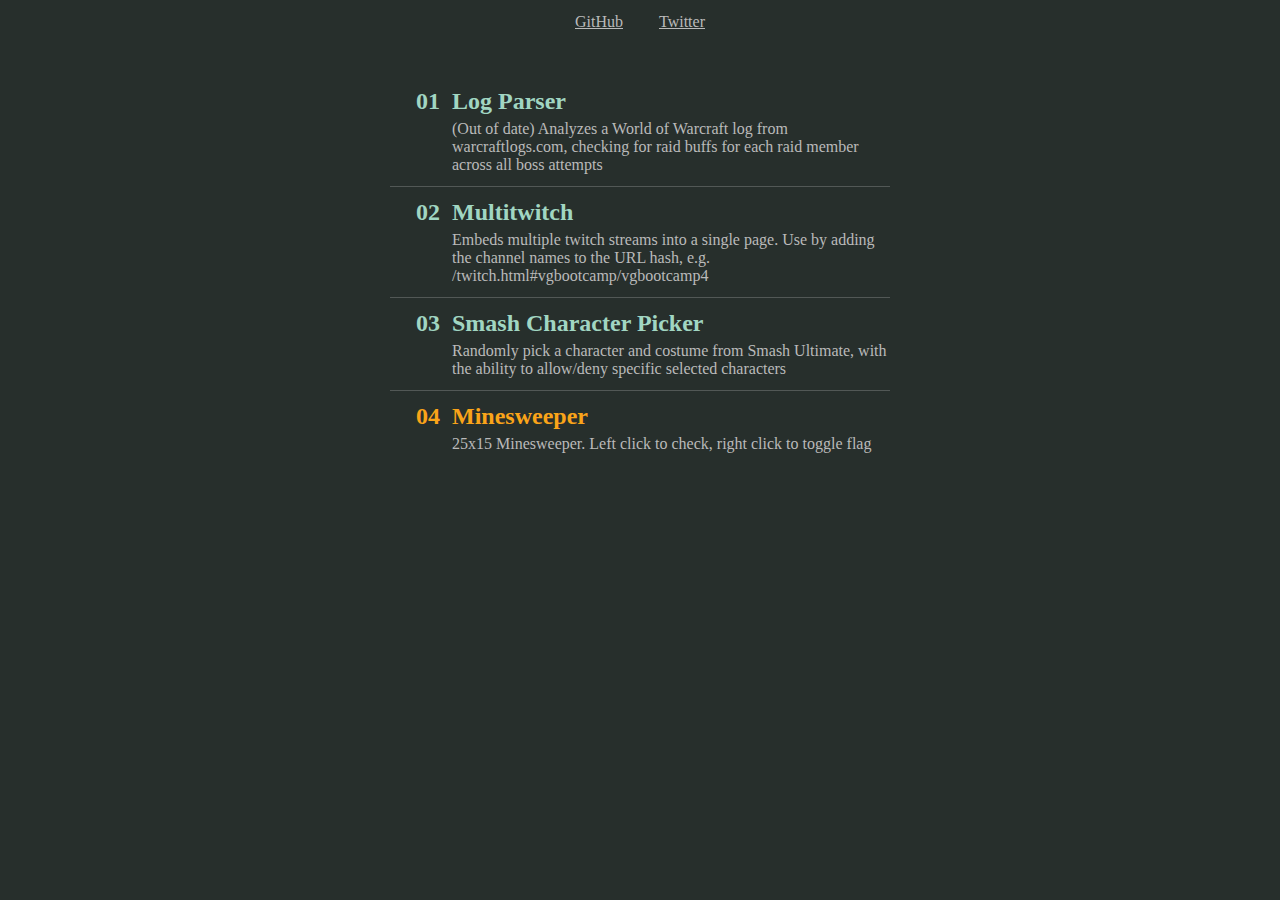
==== index.html @ 8f6c7c7e "Adding readme, and links to the github page and my twitter" ====
<!DOCTYPE html>
<html>
<head>
	<!-- Global site tag (gtag.js) - Google Analytics -->
	<script async src="https://www.googletagmanager.com/gtag/js?id=UA-115047347-1"></script>
	<script>
	  window.dataLayer = window.dataLayer || [];
	  function gtag(){dataLayer.push(arguments);}
	  gtag('js', new Date());

	  gtag('config', 'UA-115047347-1');
	</script>

	<meta charset="UTF-8">
	<link rel="stylesheet" type="text/css" href="Main/main.css"/>
</head>	
<body>
	<div class="navbar">
		<ul>
			<li><a href="https://github.com/Coywolf/Coywolf.github.io" target="_blank">GitHub</a></li>
			<li><a href="https://twitter.com/Coywolf333" target="_blank">Twitter</a></li>
		</ul>
	</div>
	<ul class="contents">
		<li class="tool">
			<div>
				<a href="logparser.html">Log Parser</a>
				<span>(Out of date) Analyzes a World of Warcraft log from warcraftlogs.com, checking for raid buffs for each raid member across all boss attempts</span>
			</div>
		</li>
		<li class="tool">
			<div>
				<a href="twitch.html">Multitwitch</a>
				<span>Embeds multiple twitch streams into a single page. Use by adding the channel names to the URL hash, e.g. /twitch.html#vgbootcamp/vgbootcamp4</span>
			</div>
		</li>
		<li class="tool">
			<div>
				<a href="smash_picker.html">Smash Character Picker</a>
				<span>Randomly pick a character and costume from Smash Ultimate, with the ability to allow/deny specific selected characters</span>
			</div>
		</li>
		<li class="game">
			<div>
				<a href="minesweeper.html">Minesweeper</a>
				<span>25x15 Minesweeper. Left click to check, right click to toggle flag</span>
			</div>
		</li>
	</ul>
</body>
</html>
---- Main/main.css ----
body {
  background-color: #272f2c;
  display: flex;
  flex-direction: column;
  justify-content: center;
}

ul.contents {
  counter-reset: index;  
  padding: 0;
  max-width: 500px;
  align-self: center;
  margin-top: 40px;
}

.contents li {
  counter-increment: index; 
  display: flex;
  align-items: center;
  padding: 12px 0;
  box-sizing: border-box;
  color: #BABABA;
}

.contents li::before {
  content: counters(index, ".", decimal-leading-zero);
  font-size: 1.5rem;
  text-align: right;
  font-weight: bold;
  min-width: 50px;
  padding-right: 12px;
  font-variant-numeric: tabular-nums;
  align-self: flex-start;
  color: aquamarine;
}

.contents li.tool::before, .contents li.tool a {
  color: #A1D6C2;
}

.contents li.game::before, .contents li.game a {
  color: #FAA419;
}

.contents li.other::before, .contents li.other a {
  color: #C9ADB8;
}

.contents li + li {
  border-top: 1px solid rgba(255,255,255,0.2);
}

.contents a, .contents a:visited, .contents a:hover, .contents a:active {
  color: inherit;
  text-decoration: none;
  font-size: 1.5rem;
  font-weight: bold;
}

.contents li span {
  display: block;
  margin-top: 5px;
}




.navbar ul { 
	margin: 0; 
	padding: 5px; 
	list-style-type: none; 
  text-align: center;   
} 
 
.navbar ul li {  
	display: inline; 
} 
 
.navbar ul li a, .navbar ul li a:visited, .navbar ul li a:hover, .navbar ul li a:active { 
	text-decoration: underline; 
	padding: .2em 1em; 
	color: #BABABA;
}
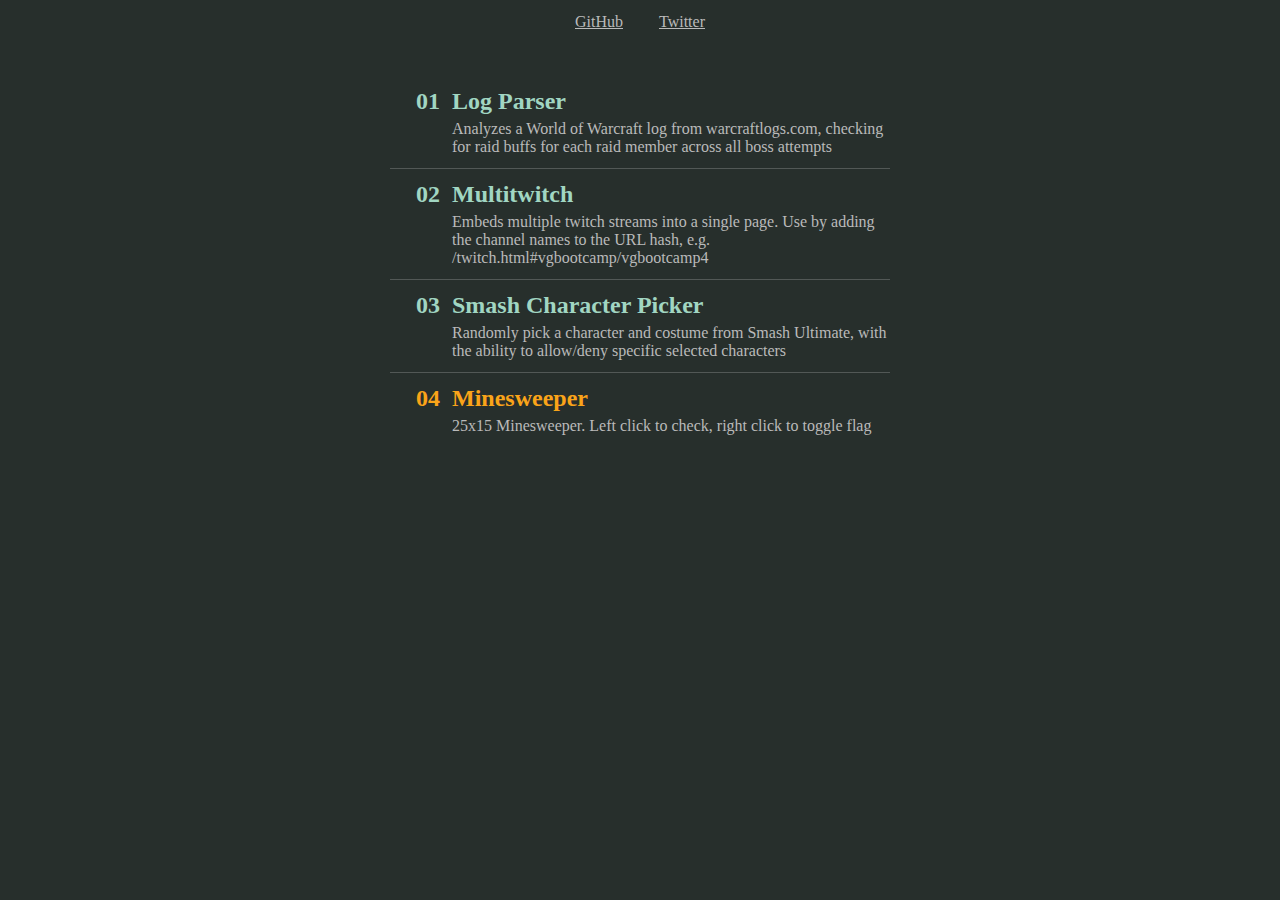
==== commit 40768a34: "Forgot to mark the index as no longer out of date" ====
--- a/index.html
+++ b/index.html
@@ -25,7 +25,7 @@
 		<li class="tool">
 			<div>
 				<a href="logparser.html">Log Parser</a>
-				<span>(Out of date) Analyzes a World of Warcraft log from warcraftlogs.com, checking for raid buffs for each raid member across all boss attempts</span>
+				<span>Analyzes a World of Warcraft log from warcraftlogs.com, checking for raid buffs for each raid member across all boss attempts</span>
 			</div>
 		</li>
 		<li class="tool">
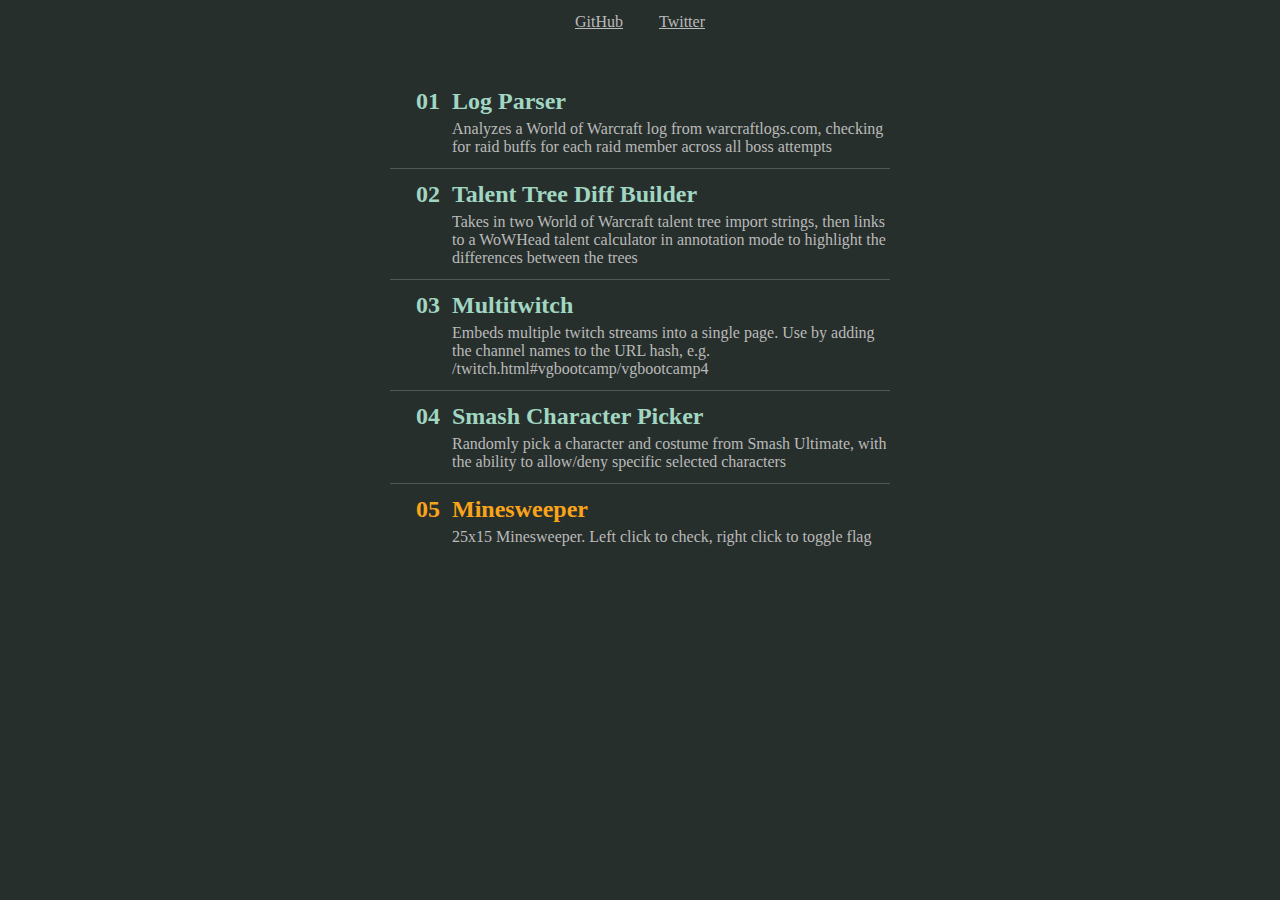
==== commit 25506920: "Forgot to include a link on the index page" ====
--- a/index.html
+++ b/index.html
@@ -30,6 +30,12 @@
 		</li>
 		<li class="tool">
 			<div>
+				<a href="talent_diff.html">Talent Tree Diff Builder</a>
+				<span>Takes in two World of Warcraft talent tree import strings, then links to a WoWHead talent calculator in annotation mode to highlight the differences between the trees</span>
+			</div>
+		</li>
+		<li class="tool">
+			<div>
 				<a href="twitch.html">Multitwitch</a>
 				<span>Embeds multiple twitch streams into a single page. Use by adding the channel names to the URL hash, e.g. /twitch.html#vgbootcamp/vgbootcamp4</span>
 			</div>
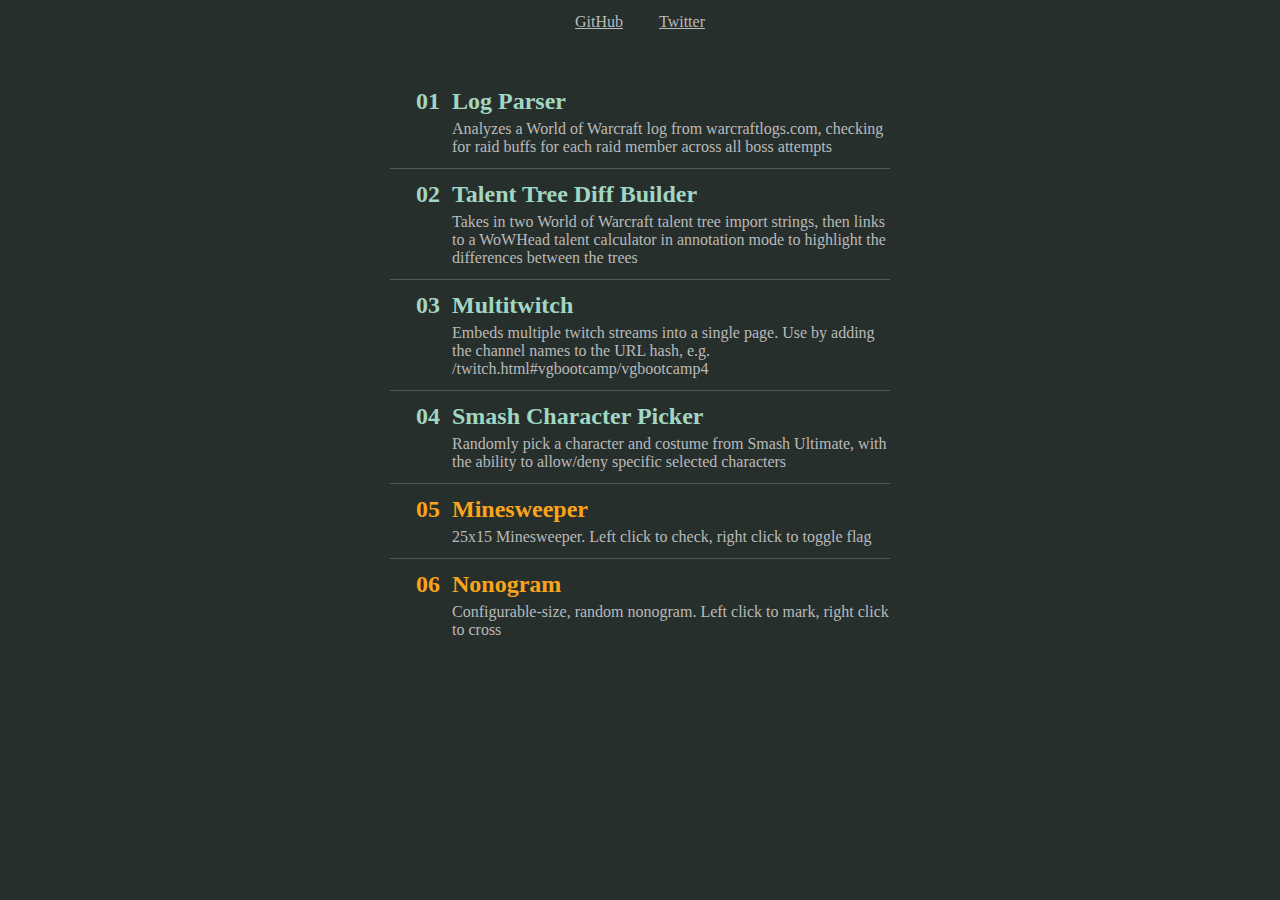
==== commit cc05b2c7: "Adding nonogram game" ====
--- a/index.html
+++ b/index.html
@@ -52,6 +52,12 @@
 				<span>25x15 Minesweeper. Left click to check, right click to toggle flag</span>
 			</div>
 		</li>
+		<li class="game">
+			<div>
+				<a href="nonogram.html">Nonogram</a>
+				<span>Configurable-size, random nonogram. Left click to mark, right click to cross</span>
+			</div>
+		</li>
 	</ul>
 </body>
 </html>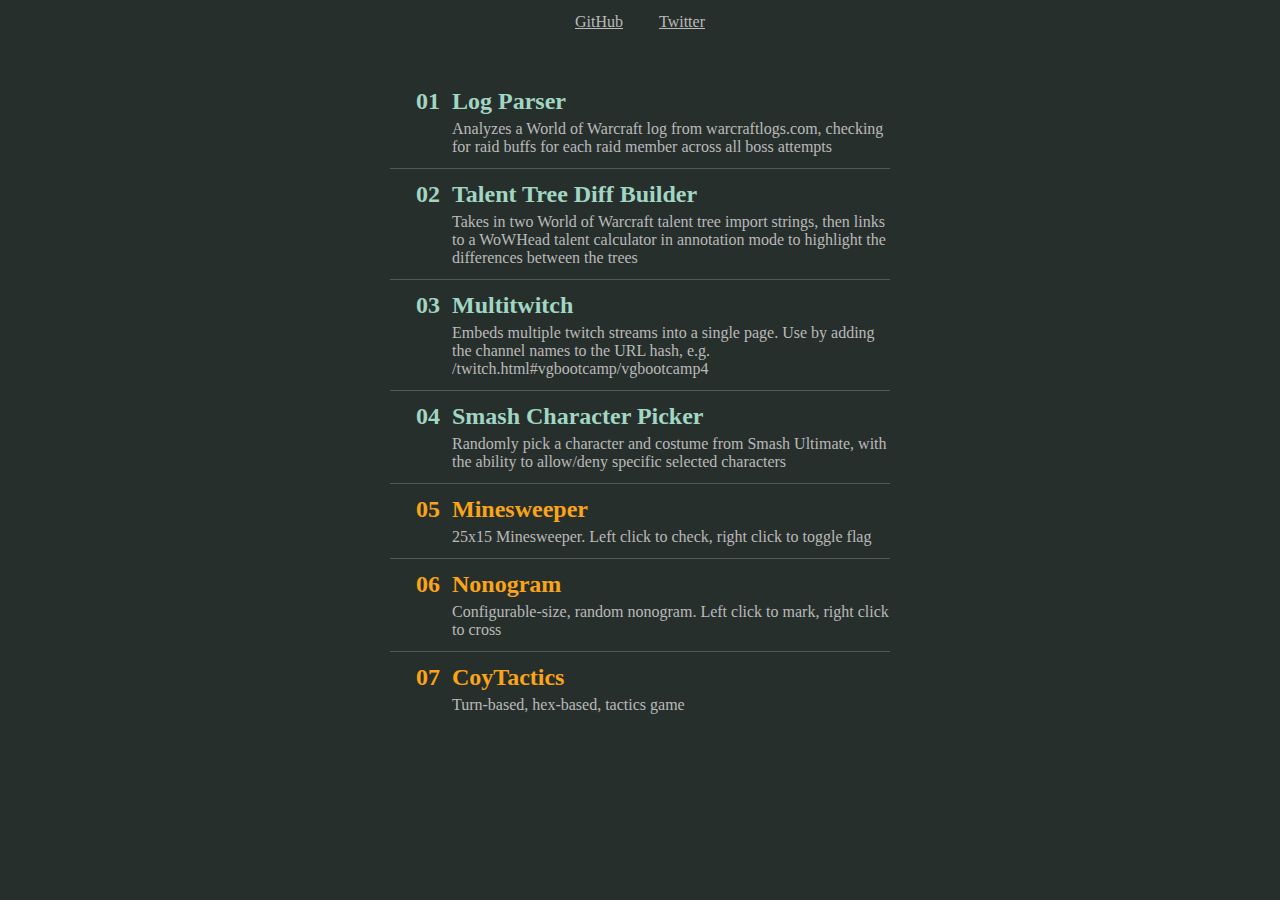
==== commit e1bc8b6b: "Starting to build out some of the engine functionality, and a couple of test objects" ====
--- a/index.html
+++ b/index.html
@@ -58,6 +58,12 @@
 				<span>Configurable-size, random nonogram. Left click to mark, right click to cross</span>
 			</div>
 		</li>
+		<li class="game">
+			<div>
+				<a href="coytactics.html">CoyTactics</a>
+				<span>Turn-based, hex-based, tactics game</span>
+			</div>
+		</li>
 	</ul>
 </body>
 </html>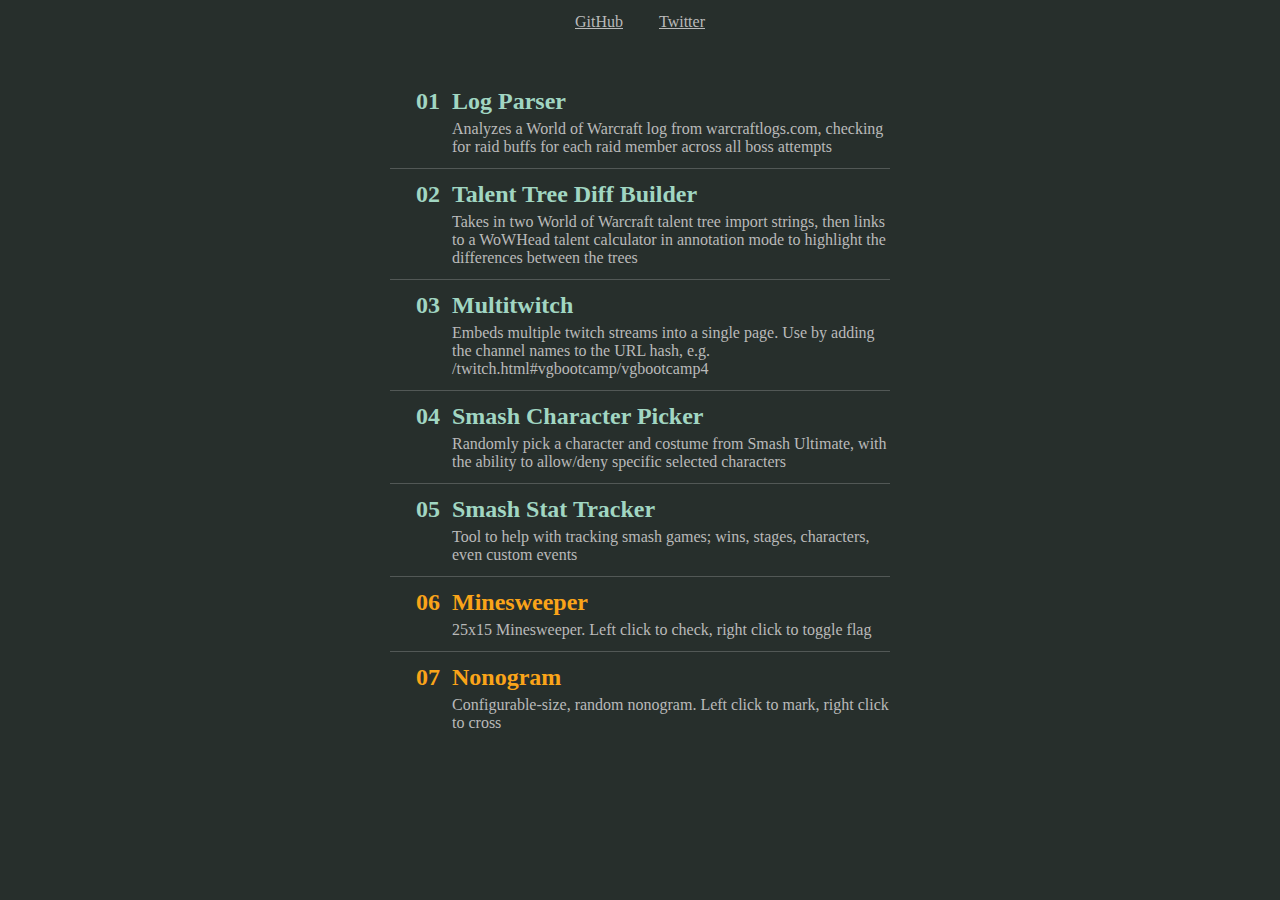
==== commit f5ba4224: "Starting the stat tracker" ====
--- a/index.html
+++ b/index.html
@@ -46,6 +46,12 @@
 				<span>Randomly pick a character and costume from Smash Ultimate, with the ability to allow/deny specific selected characters</span>
 			</div>
 		</li>
+		<li class="tool">
+			<div>
+				<a href="smash_stat_tracker.html">Smash Stat Tracker</a>
+				<span>Tool to help with tracking smash games; wins, stages, characters, even custom events</span>
+			</div>
+		</li>
 		<li class="game">
 			<div>
 				<a href="minesweeper.html">Minesweeper</a>
@@ -58,12 +64,6 @@
 				<span>Configurable-size, random nonogram. Left click to mark, right click to cross</span>
 			</div>
 		</li>
-		<li class="game">
-			<div>
-				<a href="coytactics.html">CoyTactics</a>
-				<span>Turn-based, hex-based, tactics game</span>
-			</div>
-		</li>
 	</ul>
 </body>
 </html>